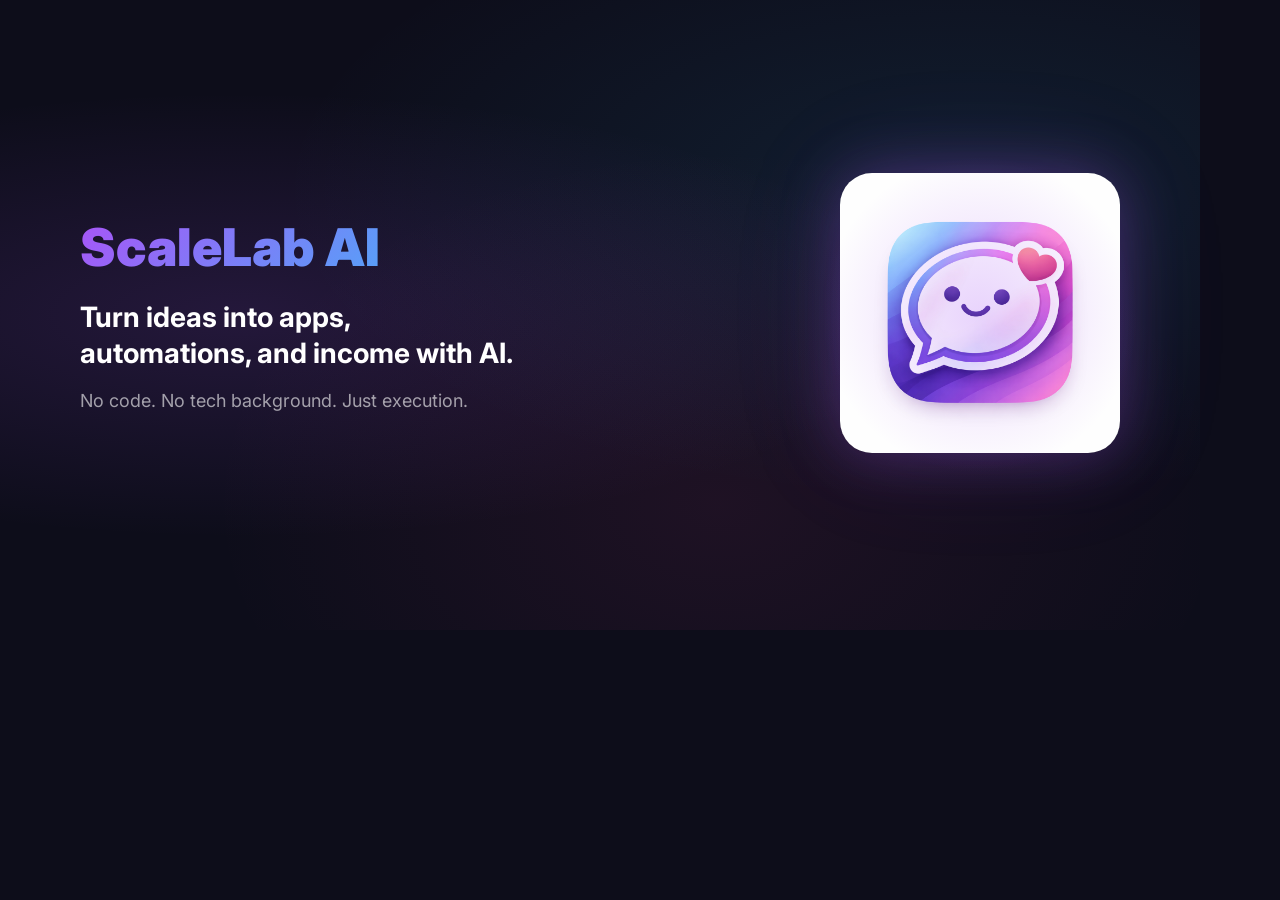
==== og-template.html @ b64ac40a "Add OG image meta tag and screenshot template for social sharing card Option B: Bot character with p" ====
<!DOCTYPE html>
<html>
<head>
  <meta charset="UTF-8">
  <link href="https://fonts.googleapis.com/css2?family=Inter:wght@700;800;900&display=swap" rel="stylesheet">
  <style>
    * { margin: 0; padding: 0; box-sizing: border-box; }
    body {
      width: 1200px;
      height: 630px;
      background: #0d0d1a;
      font-family: 'Inter', sans-serif;
      display: flex;
      align-items: center;
      justify-content: space-between;
      padding: 60px 80px;
      overflow: hidden;
      position: relative;
    }
    body::before {
      content: '';
      position: absolute;
      inset: 0;
      background:
        radial-gradient(ellipse at 20% 50%, rgba(168, 85, 247, 0.15) 0%, transparent 50%),
        radial-gradient(ellipse at 80% 30%, rgba(56, 189, 248, 0.1) 0%, transparent 50%),
        radial-gradient(ellipse at 60% 80%, rgba(236, 72, 153, 0.08) 0%, transparent 50%);
      pointer-events: none;
    }
    .left {
      position: relative;
      z-index: 1;
      max-width: 650px;
    }
    .logo {
      font-size: 52px;
      font-weight: 900;
      background: linear-gradient(135deg, #a855f7, #38bdf8);
      -webkit-background-clip: text;
      -webkit-text-fill-color: transparent;
      margin-bottom: 20px;
    }
    .tagline {
      font-size: 28px;
      font-weight: 700;
      color: #fff;
      line-height: 1.3;
      margin-bottom: 16px;
    }
    .sub {
      font-size: 18px;
      color: rgba(255,255,255,0.6);
      line-height: 1.5;
    }
    .right {
      position: relative;
      z-index: 1;
      flex-shrink: 0;
    }
    .right img {
      width: 280px;
      height: 280px;
      object-fit: cover;
      border-radius: 32px;
      box-shadow: 0 0 60px rgba(168, 85, 247, 0.3), 0 0 120px rgba(168, 85, 247, 0.1);
    }
    .glow {
      position: absolute;
      width: 320px;
      height: 320px;
      border-radius: 50%;
      background: radial-gradient(circle, rgba(168,85,247,0.25) 0%, transparent 70%);
      top: 50%;
      left: 50%;
      transform: translate(-50%, -50%);
      z-index: 0;
    }
  </style>
</head>
<body>
  <div class="left">
    <div class="logo">ScaleLab AI</div>
    <div class="tagline">Turn ideas into apps,<br>automations, and income with AI.</div>
    <div class="sub">No code. No tech background. Just execution.</div>
  </div>
  <div class="right">
    <div class="glow"></div>
    <img src="images/bot.png" alt="ScaleLab AI Bot">
  </div>
</body>
</html>
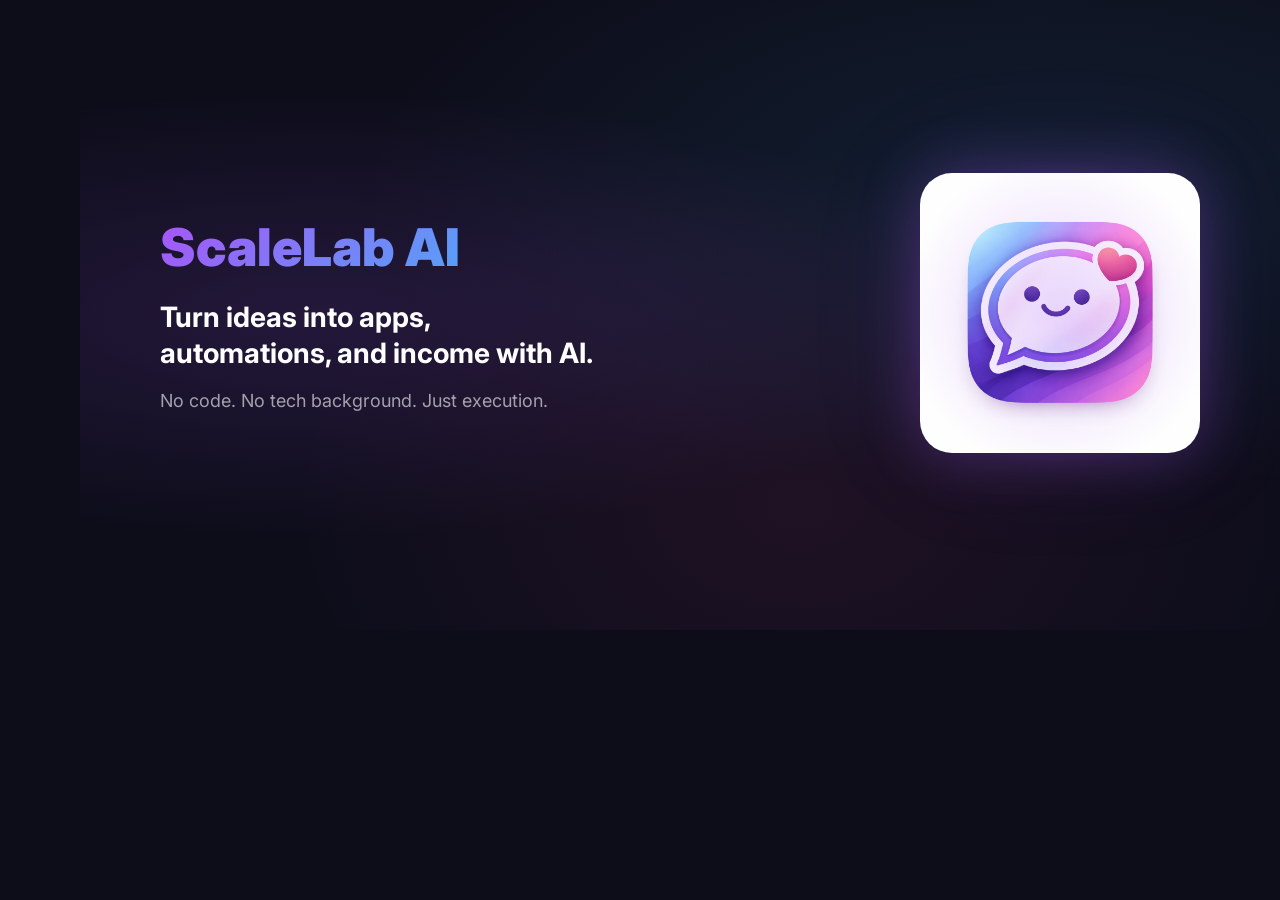
==== commit 188b49c5: "Update OG social sharing image with correct 1200x630 branded card Co-Authored-By: Claude Opus 4.6 (1" ====
--- a/og-template.html
+++ b/og-template.html
@@ -5,9 +5,13 @@
   <link href="https://fonts.googleapis.com/css2?family=Inter:wght@700;800;900&display=swap" rel="stylesheet">
   <style>
     * { margin: 0; padding: 0; box-sizing: border-box; }
-    body {
+    html, body {
       width: 1200px;
       height: 630px;
+      min-width: 1200px;
+      max-width: 1200px;
+      min-height: 630px;
+      max-height: 630px;
       background: #0d0d1a;
       font-family: 'Inter', sans-serif;
       display: flex;
